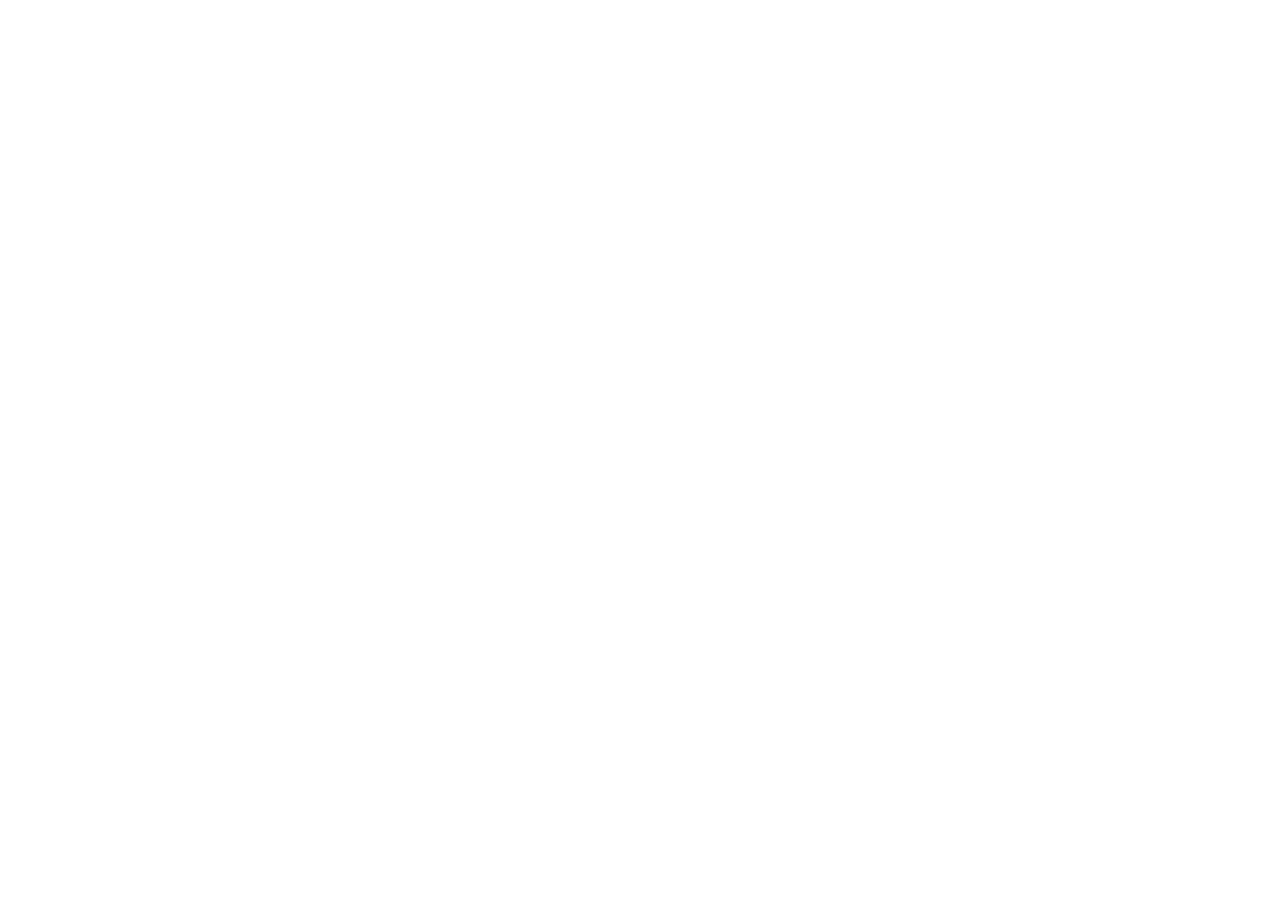
==== login.html @ 4e539856 "init project" ====
<!DOCTYPE html>
<html lang="en">

<head>
    <meta charset="UTF-8">
    <meta http-equiv="X-UA-Compatible" content="IE=edge">
    <meta name="viewport" content="width=device-width, initial-scale=1.0">
    <title>Document</title>
</head>

<body>

</body>

</html>
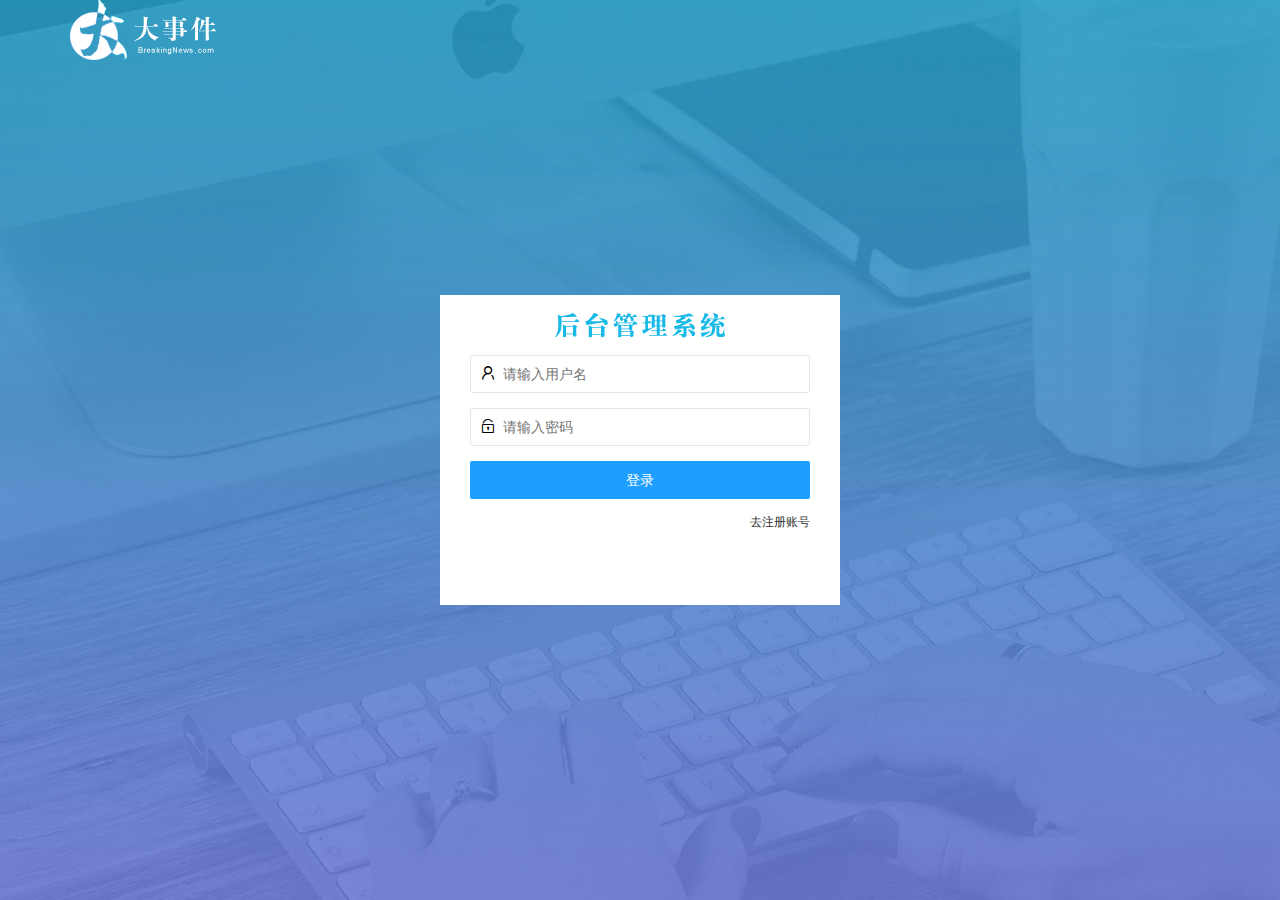
==== commit d366a4a1: "wanchengle denglu hezhuche gongnengde kaifa" ====
--- a/login.html
+++ b/login.html
@@ -5,11 +5,87 @@
     <meta charset="UTF-8">
     <meta http-equiv="X-UA-Compatible" content="IE=edge">
     <meta name="viewport" content="width=device-width, initial-scale=1.0">
-    <title>Document</title>
+    <title>大事件-登录</title>
+    <!-- 导入layui样式 -->
+    <link rel="stylesheet" href="/assets/lib/layui/css/layui.css">
+    <!-- 导入自己的样式 -->
+    <link rel="stylesheet" href="/assets/css/login.css">
 </head>
 
 <body>
+    <!-- 头部logo区域 -->
+    <div class="layui-main">
+        <img src="/assets/images/logo.png" alt="">
+    </div>
+    <!-- 登录注册区域 -->
+    <div class="loginAndRegBox">
+        <div class="title-box"></div>
+        <!-- 登录的div -->
+        <div class="login-box">
+            <!-- 登录的表单 -->
+            <form class="layui-form" id="form_login">
+                <!-- 用户名 -->
+                <div class="layui-form-item">
+                    <i class="layui-icon layui-icon-username"></i>
+                    <input type="text" name="username" required lay-verify="required" placeholder="请输入用户名" autocomplete="off" class="layui-input">
+                </div>
+                <!-- 密码 -->
+                <div class="layui-form-item">
+                    <i class="layui-icon layui-icon-password"></i>
+                    <input type="password" name="password" required lay-verify="required|pwd" placeholder="请输入密码" autocomplete="off" class="layui-input">
+                </div>
+                <!-- 登录按钮 -->
+                <div class="layui-form-item">
+                    <!-- 提交与普通按钮区别为lay-submit属性 -->
+                    <button class="layui-btn layui-btn-fluid layui-btn-normal" lay-submit lay-filter="formDemo">登录</button>
 
+                </div>
+                <div class="layui-form-item links">
+                    <a href="javascript:;" id="link_reg">去注册账号</a>
+                </div>
+            </form>
+
+        </div>
+        <!-- 注册的div -->
+        <div class="reg-box">
+            <!-- 注册的表单 -->
+            <form class="layui-form" id="form_reg">
+                <!-- 用户名 -->
+                <div class="layui-form-item">
+                    <i class="layui-icon layui-icon-username"></i>
+                    <input type="text" name="username" required lay-verify="required" placeholder="请输入用户名" autocomplete="off" class="layui-input">
+                </div>
+                <!-- 密码 -->
+                <div class="layui-form-item">
+                    <i class="layui-icon layui-icon-password"></i>
+                    <input type="password" name="password" required lay-verify="required|pwd" placeholder="请输入密码" autocomplete="off" class="layui-input">
+                </div>
+                <!-- 密码确认框 -->
+                <div class="layui-form-item">
+                    <i class="layui-icon layui-icon-password"></i>
+                    <input type="password" name="repassword" required lay-verify="required|pwd|repwd" placeholder="再次确认密码" autocomplete="off" class="layui-input">
+                </div>
+                <!-- 注册按钮 -->
+                <div class="layui-form-item">
+                    <!-- 提交与普通按钮区别为lay-submit属性 -->
+                    <button class="layui-btn layui-btn-fluid layui-btn-normal" lay-submit lay-filter="formDemo">注册</button>
+
+                </div>
+                <div class="layui-form-item links">
+                    <a href="javascript:;" id="link_login">去登录</a>
+                </div>
+            </form>
+
+        </div>
+    </div>
+    <!-- 导入layui的js文件 -->
+    <script src="/assets/lib/layui/layui.all.js"></script>
+    <!-- 导入jQuery -->
+    <script src="/assets/lib/jquery.js"></script>
+    <!-- 导入自己封装的baseAPI的js -->
+    <script src="/assets/js/baseAPI.js"></script>
+    <!-- 导入自己的js -->
+    <script src="/assets/js/login.js"></script>
 </body>
 
 </html>--- a/assets/lib/layui/css/layui.css
+++ b/assets/lib/layui/css/layui.css
@@ -0,0 +1,2 @@
+/** layui-v2.5.5 MIT License By https://www.layui.com */
+ .layui-inline,img{display:inline-block;vertical-align:middle}h1,h2,h3,h4,h5,h6{font-weight:400}.layui-edge,.layui-header,.layui-inline,.layui-main{position:relative}.layui-body,.layui-edge,.layui-elip{overflow:hidden}.layui-btn,.layui-edge,.layui-inline,img{vertical-align:middle}.layui-btn,.layui-disabled,.layui-icon,.layui-unselect{-moz-user-select:none;-webkit-user-select:none;-ms-user-select:none}.layui-elip,.layui-form-checkbox span,.layui-form-pane .layui-form-label{text-overflow:ellipsis;white-space:nowrap}.layui-breadcrumb,.layui-tree-btnGroup{visibility:hidden}blockquote,body,button,dd,div,dl,dt,form,h1,h2,h3,h4,h5,h6,input,li,ol,p,pre,td,textarea,th,ul{margin:0;padding:0;-webkit-tap-highlight-color:rgba(0,0,0,0)}a:active,a:hover{outline:0}img{border:none}li{list-style:none}table{border-collapse:collapse;border-spacing:0}h4,h5,h6{font-size:100%}button,input,optgroup,option,select,textarea{font-family:inherit;font-size:inherit;font-style:inherit;font-weight:inherit;outline:0}pre{white-space:pre-wrap;white-space:-moz-pre-wrap;white-space:-pre-wrap;white-space:-o-pre-wrap;word-wrap:break-word}body{line-height:24px;font:14px Helvetica Neue,Helvetica,PingFang SC,Tahoma,Arial,sans-serif}hr{height:1px;margin:10px 0;border:0;clear:both}a{color:#333;text-decoration:none}a:hover{color:#777}a cite{font-style:normal;*cursor:pointer}.layui-border-box,.layui-border-box *{box-sizing:border-box}.layui-box,.layui-box *{box-sizing:content-box}.layui-clear{clear:both;*zoom:1}.layui-clear:after{content:'\20';clear:both;*zoom:1;display:block;height:0}.layui-inline{*display:inline;*zoom:1}.layui-edge{display:inline-block;width:0;height:0;border-width:6px;border-style:dashed;border-color:transparent}.layui-edge-top{top:-4px;border-bottom-color:#999;border-bottom-style:solid}.layui-edge-right{border-left-color:#999;border-left-style:solid}.layui-edge-bottom{top:2px;border-top-color:#999;border-top-style:solid}.layui-edge-left{border-right-color:#999;border-right-style:solid}.layui-disabled,.layui-disabled:hover{color:#d2d2d2!important;cursor:not-allowed!important}.layui-circle{border-radius:100%}.layui-show{display:block!important}.layui-hide{display:none!important}@font-face{font-family:layui-icon;src:url(../font/iconfont.eot?v=250);src:url(../font/iconfont.eot?v=250#iefix) format('embedded-opentype'),url(../font/iconfont.woff2?v=250) format('woff2'),url(../font/iconfont.woff?v=250) format('woff'),url(../font/iconfont.ttf?v=250) format('truetype'),url(../font/iconfont.svg?v=250#layui-icon) format('svg')}.layui-icon{font-family:layui-icon!important;font-size:16px;font-style:normal;-webkit-font-smoothing:antialiased;-moz-osx-font-smoothing:grayscale}.layui-icon-reply-fill:before{content:"\e611"}.layui-icon-set-fill:before{content:"\e614"}.layui-icon-menu-fill:before{content:"\e60f"}.layui-icon-search:before{content:"\e615"}.layui-icon-share:before{content:"\e641"}.layui-icon-set-sm:before{content:"\e620"}.layui-icon-engine:before{content:"\e628"}.layui-icon-close:before{content:"\1006"}.layui-icon-close-fill:before{content:"\1007"}.layui-icon-chart-screen:before{content:"\e629"}.layui-icon-star:before{content:"\e600"}.layui-icon-circle-dot:before{content:"\e617"}.layui-icon-chat:before{content:"\e606"}.layui-icon-release:before{content:"\e609"}.layui-icon-list:before{content:"\e60a"}.layui-icon-chart:before{content:"\e62c"}.layui-icon-ok-circle:before{content:"\1005"}.layui-icon-layim-theme:before{content:"\e61b"}.layui-icon-table:before{content:"\e62d"}.layui-icon-right:before{content:"\e602"}.layui-icon-left:before{content:"\e603"}.layui-icon-cart-simple:before{content:"\e698"}.layui-icon-face-cry:before{content:"\e69c"}.layui-icon-face-smile:before{content:"\e6af"}.layui-icon-survey:before{content:"\e6b2"}.layui-icon-tree:before{content:"\e62e"}.layui-icon-upload-circle:before{content:"\e62f"}.layui-icon-add-circle:before{content:"\e61f"}.layui-icon-download-circle:before{content:"\e601"}.layui-icon-templeate-1:before{content:"\e630"}.layui-icon-util:before{content:"\e631"}.layui-icon-face-surprised:before{content:"\e664"}.layui-icon-edit:before{content:"\e642"}.layui-icon-speaker:before{content:"\e645"}.layui-icon-down:before{content:"\e61a"}.layui-icon-file:before{content:"\e621"}.layui-icon-layouts:before{content:"\e632"}.layui-icon-rate-half:before{content:"\e6c9"}.layui-icon-add-circle-fine:before{content:"\e608"}.layui-icon-prev-circle:before{content:"\e633"}.layui-icon-read:before{content:"\e705"}.layui-icon-404:before{content:"\e61c"}.layui-icon-carousel:before{content:"\e634"}.layui-icon-help:before{content:"\e607"}.layui-icon-code-circle:before{content:"\e635"}.layui-icon-water:before{content:"\e636"}.layui-icon-username:before{content:"\e66f"}.layui-icon-find-fill:before{content:"\e670"}.layui-icon-about:before{content:"\e60b"}.layui-icon-location:before{content:"\e715"}.layui-icon-up:before{content:"\e619"}.layui-icon-pause:before{content:"\e651"}.layui-icon-date:before{content:"\e637"}.layui-icon-layim-uploadfile:before{content:"\e61d"}.layui-icon-delete:before{content:"\e640"}.layui-icon-play:before{content:"\e652"}.layui-icon-top:before{content:"\e604"}.layui-icon-friends:before{content:"\e612"}.layui-icon-refresh-3:before{content:"\e9aa"}.layui-icon-ok:before{content:"\e605"}.layui-icon-layer:before{content:"\e638"}.layui-icon-face-smile-fine:before{content:"\e60c"}.layui-icon-dollar:before{content:"\e659"}.layui-icon-group:before{content:"\e613"}.layui-icon-layim-download:before{content:"\e61e"}.layui-icon-picture-fine:before{content:"\e60d"}.layui-icon-link:before{content:"\e64c"}.layui-icon-diamond:before{content:"\e735"}.layui-icon-log:before{content:"\e60e"}.layui-icon-rate-solid:before{content:"\e67a"}.layui-icon-fonts-del:before{content:"\e64f"}.layui-icon-unlink:before{content:"\e64d"}.layui-icon-fonts-clear:before{content:"\e639"}.layui-icon-triangle-r:before{content:"\e623"}.layui-icon-circle:before{content:"\e63f"}.layui-icon-radio:before{content:"\e643"}.layui-icon-align-center:before{content:"\e647"}.layui-icon-align-right:before{content:"\e648"}.layui-icon-align-left:before{content:"\e649"}.layui-icon-loading-1:before{content:"\e63e"}.layui-icon-return:before{content:"\e65c"}.layui-icon-fonts-strong:before{content:"\e62b"}.layui-icon-upload:before{content:"\e67c"}.layui-icon-dialogue:before{content:"\e63a"}.layui-icon-video:before{content:"\e6ed"}.layui-icon-headset:before{content:"\e6fc"}.layui-icon-cellphone-fine:before{content:"\e63b"}.layui-icon-add-1:before{content:"\e654"}.layui-icon-face-smile-b:before{content:"\e650"}.layui-icon-fonts-html:before{content:"\e64b"}.layui-icon-form:before{content:"\e63c"}.layui-icon-cart:before{content:"\e657"}.layui-icon-camera-fill:before{content:"\e65d"}.layui-icon-tabs:before{content:"\e62a"}.layui-icon-fonts-code:before{content:"\e64e"}.layui-icon-fire:before{content:"\e756"}.layui-icon-set:before{content:"\e716"}.layui-icon-fonts-u:before{content:"\e646"}.layui-icon-triangle-d:before{content:"\e625"}.layui-icon-tips:before{content:"\e702"}.layui-icon-picture:before{content:"\e64a"}.layui-icon-more-vertical:before{content:"\e671"}.layui-icon-flag:before{content:"\e66c"}.layui-icon-loading:before{content:"\e63d"}.layui-icon-fonts-i:before{content:"\e644"}.layui-icon-refresh-1:before{content:"\e666"}.layui-icon-rmb:before{content:"\e65e"}.layui-icon-home:before{content:"\e68e"}.layui-icon-user:before{content:"\e770"}.layui-icon-notice:before{content:"\e667"}.layui-icon-login-weibo:before{content:"\e675"}.layui-icon-voice:before{content:"\e688"}.layui-icon-upload-drag:before{content:"\e681"}.layui-icon-login-qq:before{content:"\e676"}.layui-icon-snowflake:before{content:"\e6b1"}.layui-icon-file-b:before{content:"\e655"}.layui-icon-template:before{content:"\e663"}.layui-icon-auz:before{content:"\e672"}.layui-icon-console:before{content:"\e665"}.layui-icon-app:before{content:"\e653"}.layui-icon-prev:before{content:"\e65a"}.layui-icon-website:before{content:"\e7ae"}.layui-icon-next:before{content:"\e65b"}.layui-icon-component:before{content:"\e857"}.layui-icon-more:before{content:"\e65f"}.layui-icon-login-wechat:before{content:"\e677"}.layui-icon-shrink-right:before{content:"\e668"}.layui-icon-spread-left:before{content:"\e66b"}.layui-icon-camera:before{content:"\e660"}.layui-icon-note:before{content:"\e66e"}.layui-icon-refresh:before{content:"\e669"}.layui-icon-female:before{content:"\e661"}.layui-icon-male:before{content:"\e662"}.layui-icon-password:before{content:"\e673"}.layui-icon-senior:before{content:"\e674"}.layui-icon-theme:before{content:"\e66a"}.layui-icon-tread:before{content:"\e6c5"}.layui-icon-praise:before{content:"\e6c6"}.layui-icon-star-fill:before{content:"\e658"}.layui-icon-rate:before{content:"\e67b"}.layui-icon-template-1:before{content:"\e656"}.layui-icon-vercode:before{content:"\e679"}.layui-icon-cellphone:before{content:"\e678"}.layui-icon-screen-full:before{content:"\e622"}.layui-icon-screen-restore:before{content:"\e758"}.layui-icon-cols:before{content:"\e610"}.layui-icon-export:before{content:"\e67d"}.layui-icon-print:before{content:"\e66d"}.layui-icon-slider:before{content:"\e714"}.layui-icon-addition:before{content:"\e624"}.layui-icon-subtraction:before{content:"\e67e"}.layui-icon-service:before{content:"\e626"}.layui-icon-transfer:before{content:"\e691"}.layui-main{width:1140px;margin:0 auto}.layui-header{z-index:1000;height:60px}.layui-header a:hover{transition:all .5s;-webkit-transition:all .5s}.layui-side{position:fixed;left:0;top:0;bottom:0;z-index:999;width:200px;overflow-x:hidden}.layui-side-scroll{position:relative;width:220px;height:100%;overflow-x:hidden}.layui-body{position:absolute;left:200px;right:0;top:0;bottom:0;z-index:998;width:auto;overflow-y:auto;box-sizing:border-box}.layui-layout-body{overflow:hidden}.layui-layout-admin .layui-header{background-color:#23262E}.layui-layout-admin .layui-side{top:60px;width:200px;overflow-x:hidden}.layui-layout-admin .layui-body{position:fixed;top:60px;bottom:44px}.layui-layout-admin .layui-main{width:auto;margin:0 15px}.layui-layout-admin .layui-footer{position:fixed;left:200px;right:0;bottom:0;height:44px;line-height:44px;padding:0 15px;background-color:#eee}.layui-layout-admin .layui-logo{position:absolute;left:0;top:0;width:200px;height:100%;line-height:60px;text-align:center;color:#009688;font-size:16px}.layui-layout-admin .layui-header .layui-nav{background:0 0}.layui-layout-left{position:absolute!important;left:200px;top:0}.layui-layout-right{position:absolute!important;right:0;top:0}.layui-container{position:relative;margin:0 auto;padding:0 15px;box-sizing:border-box}.layui-fluid{position:relative;margin:0 auto;padding:0 15px}.layui-row:after,.layui-row:before{content:'';display:block;clear:both}.layui-col-lg1,.layui-col-lg10,.layui-col-lg11,.layui-col-lg12,.layui-col-lg2,.layui-col-lg3,.layui-col-lg4,.layui-col-lg5,.layui-col-lg6,.layui-col-lg7,.layui-col-lg8,.layui-col-lg9,.layui-col-md1,.layui-col-md10,.layui-col-md11,.layui-col-md12,.layui-col-md2,.layui-col-md3,.layui-col-md4,.layui-col-md5,.layui-col-md6,.layui-col-md7,.layui-col-md8,.layui-col-md9,.layui-col-sm1,.layui-col-sm10,.layui-col-sm11,.layui-col-sm12,.layui-col-sm2,.layui-col-sm3,.layui-col-sm4,.layui-col-sm5,.layui-col-sm6,.layui-col-sm7,.layui-col-sm8,.layui-col-sm9,.layui-col-xs1,.layui-col-xs10,.layui-col-xs11,.layui-col-xs12,.layui-col-xs2,.layui-col-xs3,.layui-col-xs4,.layui-col-xs5,.layui-col-xs6,.layui-col-xs7,.layui-col-xs8,.layui-col-xs9{position:relative;display:block;box-sizing:border-box}.layui-col-xs1,.layui-col-xs10,.layui-col-xs11,.layui-col-xs12,.layui-col-xs2,.layui-col-xs3,.layui-col-xs4,.layui-col-xs5,.layui-col-xs6,.layui-col-xs7,.layui-col-xs8,.layui-col-xs9{float:left}.layui-col-xs1{width:8.33333333%}.layui-col-xs2{width:16.66666667%}.layui-col-xs3{width:25%}.layui-col-xs4{width:33.33333333%}.layui-col-xs5{width:41.66666667%}.layui-col-xs6{width:50%}.layui-col-xs7{width:58.33333333%}.layui-col-xs8{width:66.66666667%}.layui-col-xs9{width:75%}.layui-col-xs10{width:83.33333333%}.layui-col-xs11{width:91.66666667%}.layui-col-xs12{width:100%}.layui-col-xs-offset1{margin-left:8.33333333%}.layui-col-xs-offset2{margin-left:16.66666667%}.layui-col-xs-offset3{margin-left:25%}.layui-col-xs-offset4{margin-left:33.33333333%}.layui-col-xs-offset5{margin-left:41.66666667%}.layui-col-xs-offset6{margin-left:50%}.layui-col-xs-offset7{margin-left:58.33333333%}.layui-col-xs-offset8{margin-left:66.66666667%}.layui-col-xs-offset9{margin-left:75%}.layui-col-xs-offset10{margin-left:83.33333333%}.layui-col-xs-offset11{margin-left:91.66666667%}.layui-col-xs-offset12{margin-left:100%}@media screen and (max-width:768px){.layui-hide-xs{display:none!important}.layui-show-xs-block{display:block!important}.layui-show-xs-inline{display:inline!important}.layui-show-xs-inline-block{display:inline-block!important}}@media screen and (min-width:768px){.layui-container{width:750px}.layui-hide-sm{display:none!important}.layui-show-sm-block{display:block!important}.layui-show-sm-inline{display:inline!important}.layui-show-sm-inline-block{display:inline-block!important}.layui-col-sm1,.layui-col-sm10,.layui-col-sm11,.layui-col-sm12,.layui-col-sm2,.layui-col-sm3,.layui-col-sm4,.layui-col-sm5,.layui-col-sm6,.layui-col-sm7,.layui-col-sm8,.layui-col-sm9{float:left}.layui-col-sm1{width:8.33333333%}.layui-col-sm2{width:16.66666667%}.layui-col-sm3{width:25%}.layui-col-sm4{width:33.33333333%}.layui-col-sm5{width:41.66666667%}.layui-col-sm6{width:50%}.layui-col-sm7{width:58.33333333%}.layui-col-sm8{width:66.66666667%}.layui-col-sm9{width:75%}.layui-col-sm10{width:83.33333333%}.layui-col-sm11{width:91.66666667%}.layui-col-sm12{width:100%}.layui-col-sm-offset1{margin-left:8.33333333%}.layui-col-sm-offset2{margin-left:16.66666667%}.layui-col-sm-offset3{margin-left:25%}.layui-col-sm-offset4{margin-left:33.33333333%}.layui-col-sm-offset5{margin-left:41.66666667%}.layui-col-sm-offset6{margin-left:50%}.layui-col-sm-offset7{margin-left:58.33333333%}.layui-col-sm-offset8{margin-left:66.66666667%}.layui-col-sm-offset9{margin-left:75%}.layui-col-sm-offset10{margin-left:83.33333333%}.layui-col-sm-offset11{margin-left:91.66666667%}.layui-col-sm-offset12{margin-left:100%}}@media screen and (min-width:992px){.layui-container{width:970px}.layui-hide-md{display:none!important}.layui-show-md-block{display:block!important}.layui-show-md-inline{display:inline!important}.layui-show-md-inline-block{display:inline-block!important}.layui-col-md1,.layui-col-md10,.layui-col-md11,.layui-col-md12,.layui-col-md2,.layui-col-md3,.layui-col-md4,.layui-col-md5,.layui-col-md6,.layui-col-md7,.layui-col-md8,.layui-col-md9{float:left}.layui-col-md1{width:8.33333333%}.layui-col-md2{width:16.66666667%}.layui-col-md3{width:25%}.layui-col-md4{width:33.33333333%}.layui-col-md5{width:41.66666667%}.layui-col-md6{width:50%}.layui-col-md7{width:58.33333333%}.layui-col-md8{width:66.66666667%}.layui-col-md9{width:75%}.layui-col-md10{width:83.33333333%}.layui-col-md11{width:91.66666667%}.layui-col-md12{width:100%}.layui-col-md-offset1{margin-left:8.33333333%}.layui-col-md-offset2{margin-left:16.66666667%}.layui-col-md-offset3{margin-left:25%}.layui-col-md-offset4{margin-left:33.33333333%}.layui-col-md-offset5{margin-left:41.66666667%}.layui-col-md-offset6{margin-left:50%}.layui-col-md-offset7{margin-left:58.33333333%}.layui-col-md-offset8{margin-left:66.66666667%}.layui-col-md-offset9{margin-left:75%}.layui-col-md-offset10{margin-left:83.33333333%}.layui-col-md-offset11{margin-left:91.66666667%}.layui-col-md-offset12{margin-left:100%}}@media screen and (min-width:1200px){.layui-container{width:1170px}.layui-hide-lg{display:none!important}.layui-show-lg-block{display:block!important}.layui-show-lg-inline{display:inline!important}.layui-show-lg-inline-block{display:inline-block!important}.layui-col-lg1,.layui-col-lg10,.layui-col-lg11,.layui-col-lg12,.layui-col-lg2,.layui-col-lg3,.layui-col-lg4,.layui-col-lg5,.layui-col-lg6,.layui-col-lg7,.layui-col-lg8,.layui-col-lg9{float:left}.layui-col-lg1{width:8.33333333%}.layui-col-lg2{width:16.66666667%}.layui-col-lg3{width:25%}.layui-col-lg4{width:33.33333333%}.layui-col-lg5{width:41.66666667%}.layui-col-lg6{width:50%}.layui-col-lg7{width:58.33333333%}.layui-col-lg8{width:66.66666667%}.layui-col-lg9{width:75%}.layui-col-lg10{width:83.33333333%}.layui-col-lg11{width:91.66666667%}.layui-col-lg12{width:100%}.layui-col-lg-offset1{margin-left:8.33333333%}.layui-col-lg-offset2{margin-left:16.66666667%}.layui-col-lg-offset3{margin-left:25%}.layui-col-lg-offset4{margin-left:33.33333333%}.layui-col-lg-offset5{margin-left:41.66666667%}.layui-col-lg-offset6{margin-left:50%}.layui-col-lg-offset7{margin-left:58.33333333%}.layui-col-lg-offset8{margin-left:66.66666667%}.layui-col-lg-offset9{margin-left:75%}.layui-col-lg-offset10{margin-left:83.33333333%}.layui-col-lg-offset11{margin-left:91.66666667%}.layui-col-lg-offset12{margin-left:100%}}.layui-col-space1{margin:-.5px}.layui-col-space1>*{padding:.5px}.layui-col-space3{margin:-1.5px}.layui-col-space3>*{padding:1.5px}.layui-col-space5{margin:-2.5px}.layui-col-space5>*{padding:2.5px}.layui-col-space8{margin:-3.5px}.layui-col-space8>*{padding:3.5px}.layui-col-space10{margin:-5px}.layui-col-space10>*{padding:5px}.layui-col-space12{margin:-6px}.layui-col-space12>*{padding:6px}.layui-col-space15{margin:-7.5px}.layui-col-space15>*{padding:7.5px}.layui-col-space18{margin:-9px}.layui-col-space18>*{padding:9px}.layui-col-space20{margin:-10px}.layui-col-space20>*{padding:10px}.layui-col-space22{margin:-11px}.layui-col-space22>*{padding:11px}.layui-col-space25{margin:-12.5px}.layui-col-space25>*{padding:12.5px}.layui-col-space30{margin:-15px}.layui-col-space30>*{padding:15px}.layui-btn,.layui-input,.layui-select,.layui-textarea,.layui-upload-button{outline:0;-webkit-appearance:none;transition:all .3s;-webkit-transition:all .3s;box-sizing:border-box}.layui-elem-quote{margin-bottom:10px;padding:15px;line-height:22px;border-left:5px solid #009688;border-radius:0 2px 2px 0;background-color:#f2f2f2}.layui-quote-nm{border-style:solid;border-width:1px 1px 1px 5px;background:0 0}.layui-elem-field{margin-bottom:10px;padding:0;border-width:1px;border-style:solid}.layui-elem-field legend{margin-left:20px;padding:0 10px;font-size:20px;font-weight:300}.layui-field-title{margin:10px 0 20px;border-width:1px 0 0}.layui-field-box{padding:10px 15px}.layui-field-title .layui-field-box{padding:10px 0}.layui-progress{position:relative;height:6px;border-radius:20px;background-color:#e2e2e2}.layui-progress-bar{position:absolute;left:0;top:0;width:0;max-width:100%;height:6px;border-radius:20px;text-align:right;background-color:#5FB878;transition:all .3s;-webkit-transition:all .3s}.layui-progress-big,.layui-progress-big .layui-progress-bar{height:18px;line-height:18px}.layui-progress-text{position:relative;top:-20px;line-height:18px;font-size:12px;color:#666}.layui-progress-big .layui-progress-text{position:static;padding:0 10px;color:#fff}.layui-collapse{border-width:1px;border-style:solid;border-radius:2px}.layui-colla-content,.layui-colla-item{border-top-width:1px;border-top-style:solid}.layui-colla-item:first-child{border-top:none}.layui-colla-title{position:relative;height:42px;line-height:42px;padding:0 15px 0 35px;color:#333;background-color:#f2f2f2;cursor:pointer;font-size:14px;overflow:hidden}.layui-colla-content{display:none;padding:10px 15px;line-height:22px;color:#666}.layui-colla-icon{position:absolute;left:15px;top:0;font-size:14px}.layui-card{margin-bottom:15px;border-radius:2px;background-color:#fff;box-shadow:0 1px 2px 0 rgba(0,0,0,.05)}.layui-card:last-child{margin-bottom:0}.layui-card-header{position:relative;height:42px;line-height:42px;padding:0 15px;border-bottom:1px solid #f6f6f6;color:#333;border-radius:2px 2px 0 0;font-size:14px}.layui-bg-black,.layui-bg-blue,.layui-bg-cyan,.layui-bg-green,.layui-bg-orange,.layui-bg-red{color:#fff!important}.layui-card-body{position:relative;padding:10px 15px;line-height:24px}.layui-card-body[pad15]{padding:15px}.layui-card-body[pad20]{padding:20px}.layui-card-body .layui-table{margin:5px 0}.layui-card .layui-tab{margin:0}.layui-panel-window{position:relative;padding:15px;border-radius:0;border-top:5px solid #E6E6E6;background-color:#fff}.layui-auxiliar-moving{position:fixed;left:0;right:0;top:0;bottom:0;width:100%;height:100%;background:0 0;z-index:9999999999}.layui-form-label,.layui-form-mid,.layui-form-select,.layui-input-block,.layui-input-inline,.layui-textarea{position:relative}.layui-bg-red{background-color:#FF5722!important}.layui-bg-orange{background-color:#FFB800!important}.layui-bg-green{background-color:#009688!important}.layui-bg-cyan{background-color:#2F4056!important}.layui-bg-blue{background-color:#1E9FFF!important}.layui-bg-black{background-color:#393D49!important}.layui-bg-gray{background-color:#eee!important;color:#666!important}.layui-badge-rim,.layui-colla-content,.layui-colla-item,.layui-collapse,.layui-elem-field,.layui-form-pane .layui-form-item[pane],.layui-form-pane .layui-form-label,.layui-input,.layui-layedit,.layui-layedit-tool,.layui-quote-nm,.layui-select,.layui-tab-bar,.layui-tab-card,.layui-tab-title,.layui-tab-title .layui-this:after,.layui-textarea{border-color:#e6e6e6}.layui-timeline-item:before,hr{background-color:#e6e6e6}.layui-text{line-height:22px;font-size:14px;color:#666}.layui-text h1,.layui-text h2,.layui-text h3{font-weight:500;color:#333}.layui-text h1{font-size:30px}.layui-text h2{font-size:24px}.layui-text h3{font-size:18px}.layui-text a:not(.layui-btn){color:#01AAED}.layui-text a:not(.layui-btn):hover{text-decoration:underline}.layui-text ul{padding:5px 0 5px 15px}.layui-text ul li{margin-top:5px;list-style-type:disc}.layui-text em,.layui-word-aux{color:#999!important;padding:0 5px!important}.layui-btn{display:inline-block;height:38px;line-height:38px;padding:0 18px;background-color:#009688;color:#fff;white-space:nowrap;text-align:center;font-size:14px;border:none;border-radius:2px;cursor:pointer}.layui-btn:hover{opacity:.8;filter:alpha(opacity=80);color:#fff}.layui-btn:active{opacity:1;filter:alpha(opacity=100)}.layui-btn+.layui-btn{margin-left:10px}.layui-btn-container{font-size:0}.layui-btn-container .layui-btn{margin-right:10px;margin-bottom:10px}.layui-btn-container .layui-btn+.layui-btn{margin-left:0}.layui-table .layui-btn-container .layui-btn{margin-bottom:9px}.layui-btn-radius{border-radius:100px}.layui-btn .layui-icon{margin-right:3px;font-size:18px;vertical-align:bottom;vertical-align:middle\9}.layui-btn-primary{border:1px solid #C9C9C9;background-color:#fff;color:#555}.layui-btn-primary:hover{border-color:#009688;color:#333}.layui-btn-normal{background-color:#1E9FFF}.layui-btn-warm{background-color:#FFB800}.layui-btn-danger{background-color:#FF5722}.layui-btn-checked{background-color:#5FB878}.layui-btn-disabled,.layui-btn-disabled:active,.layui-btn-disabled:hover{border:1px solid #e6e6e6;background-color:#FBFBFB;color:#C9C9C9;cursor:not-allowed;opacity:1}.layui-btn-lg{height:44px;line-height:44px;padding:0 25px;font-size:16px}.layui-btn-sm{height:30px;line-height:30px;padding:0 10px;font-size:12px}.layui-btn-sm i{font-size:16px!important}.layui-btn-xs{height:22px;line-height:22px;padding:0 5px;font-size:12px}.layui-btn-xs i{font-size:14px!important}.layui-btn-group{display:inline-block;vertical-align:middle;font-size:0}.layui-btn-group .layui-btn{margin-left:0!important;margin-right:0!important;border-left:1px solid rgba(255,255,255,.5);border-radius:0}.layui-btn-group .layui-btn-primary{border-left:none}.layui-btn-group .layui-btn-primary:hover{border-color:#C9C9C9;color:#009688}.layui-btn-group .layui-btn:first-child{border-left:none;border-radius:2px 0 0 2px}.layui-btn-group .layui-btn-primary:first-child{border-left:1px solid #c9c9c9}.layui-btn-group .layui-btn:last-child{border-radius:0 2px 2px 0}.layui-btn-group .layui-btn+.layui-btn{margin-left:0}.layui-btn-group+.layui-btn-group{margin-left:10px}.layui-btn-fluid{width:100%}.layui-input,.layui-select,.layui-textarea{height:38px;line-height:1.3;line-height:38px\9;border-width:1px;border-style:solid;background-color:#fff;border-radius:2px}.layui-input::-webkit-input-placeholder,.layui-select::-webkit-input-placeholder,.layui-textarea::-webkit-input-placeholder{line-height:1.3}.layui-input,.layui-textarea{display:block;width:100%;padding-left:10px}.layui-input:hover,.layui-textarea:hover{border-color:#D2D2D2!important}.layui-input:focus,.layui-textarea:focus{border-color:#C9C9C9!important}.layui-textarea{min-height:100px;height:auto;line-height:20px;padding:6px 10px;resize:vertical}.layui-select{padding:0 10px}.layui-form input[type=checkbox],.layui-form input[type=radio],.layui-form select{display:none}.layui-form [lay-ignore]{display:initial}.layui-form-item{margin-bottom:15px;clear:both;*zoom:1}.layui-form-item:after{content:'\20';clear:both;*zoom:1;display:block;height:0}.layui-form-label{float:left;display:block;padding:9px 15px;width:80px;font-weight:400;line-height:20px;text-align:right}.layui-form-label-col{display:block;float:none;padding:9px 0;line-height:20px;text-align:left}.layui-form-item .layui-inline{margin-bottom:5px;margin-right:10px}.layui-input-block{margin-left:110px;min-height:36px}.layui-input-inline{display:inline-block;vertical-align:middle}.layui-form-item .layui-input-inline{float:left;width:190px;margin-right:10px}.layui-form-text .layui-input-inline{width:auto}.layui-form-mid{float:left;display:block;padding:9px 0!important;line-height:20px;margin-right:10px}.layui-form-danger+.layui-form-select .layui-input,.layui-form-danger:focus{border-color:#FF5722!important}.layui-form-select .layui-input{padding-right:30px;cursor:pointer}.layui-form-select .layui-edge{position:absolute;right:10px;top:50%;margin-top:-3px;cursor:pointer;border-width:6px;border-top-color:#c2c2c2;border-top-style:solid;transition:all .3s;-webkit-transition:all .3s}.layui-form-select dl{display:none;position:absolute;left:0;top:42px;padding:5px 0;z-index:899;min-width:100%;border:1px solid #d2d2d2;max-height:300px;overflow-y:auto;background-color:#fff;border-radius:2px;box-shadow:0 2px 4px rgba(0,0,0,.12);box-sizing:border-box}.layui-form-select dl dd,.layui-form-select dl dt{padding:0 10px;line-height:36px;white-space:nowrap;overflow:hidden;text-overflow:ellipsis}.layui-form-select dl dt{font-size:12px;color:#999}.layui-form-select dl dd{cursor:pointer}.layui-form-select dl dd:hover{background-color:#f2f2f2;-webkit-transition:.5s all;transition:.5s all}.layui-form-select .layui-select-group dd{padding-left:20px}.layui-form-select dl dd.layui-select-tips{padding-left:10px!important;color:#999}.layui-form-select dl dd.layui-this{background-color:#5FB878;color:#fff}.layui-form-checkbox,.layui-form-select dl dd.layui-disabled{background-color:#fff}.layui-form-selected dl{display:block}.layui-form-checkbox,.layui-form-checkbox *,.layui-form-switch{display:inline-block;vertical-align:middle}.layui-form-selected .layui-edge{margin-top:-9px;-webkit-transform:rotate(180deg);transform:rotate(180deg);margin-top:-3px\9}:root .layui-form-selected .layui-edge{margin-top:-9px\0/IE9}.layui-form-selectup dl{top:auto;bottom:42px}.layui-select-none{margin:5px 0;text-align:center;color:#999}.layui-select-disabled .layui-disabled{border-color:#eee!important}.layui-select-disabled .layui-edge{border-top-color:#d2d2d2}.layui-form-checkbox{position:relative;height:30px;line-height:30px;margin-right:10px;padding-right:30px;cursor:pointer;font-size:0;-webkit-transition:.1s linear;transition:.1s linear;box-sizing:border-box}.layui-form-checkbox span{padding:0 10px;height:100%;font-size:14px;border-radius:2px 0 0 2px;background-color:#d2d2d2;color:#fff;overflow:hidden}.layui-form-checkbox:hover span{background-color:#c2c2c2}.layui-form-checkbox i{position:absolute;right:0;top:0;width:30px;height:28px;border:1px solid #d2d2d2;border-left:none;border-radius:0 2px 2px 0;color:#fff;font-size:20px;text-align:center}.layui-form-checkbox:hover i{border-color:#c2c2c2;color:#c2c2c2}.layui-form-checked,.layui-form-checked:hover{border-color:#5FB878}.layui-form-checked span,.layui-form-checked:hover span{background-color:#5FB878}.layui-form-checked i,.layui-form-checked:hover i{color:#5FB878}.layui-form-item .layui-form-checkbox{margin-top:4px}.layui-form-checkbox[lay-skin=primary]{height:auto!important;line-height:normal!important;min-width:18px;min-height:18px;border:none!important;margin-right:0;padding-left:28px;padding-right:0;background:0 0}.layui-form-checkbox[lay-skin=primary] span{padding-left:0;padding-right:15px;line-height:18px;background:0 0;color:#666}.layui-form-checkbox[lay-skin=primary] i{right:auto;left:0;width:16px;height:16px;line-height:16px;border:1px solid #d2d2d2;font-size:12px;border-radius:2px;background-color:#fff;-webkit-transition:.1s linear;transition:.1s linear}.layui-form-checkbox[lay-skin=primary]:hover i{border-color:#5FB878;color:#fff}.layui-form-checked[lay-skin=primary] i{border-color:#5FB878!important;background-color:#5FB878;color:#fff}.layui-checkbox-disbaled[lay-skin=primary] span{background:0 0!important;color:#c2c2c2}.layui-checkbox-disbaled[lay-skin=primary]:hover i{border-color:#d2d2d2}.layui-form-item .layui-form-checkbox[lay-skin=primary]{margin-top:10px}.layui-form-switch{position:relative;height:22px;line-height:22px;min-width:35px;padding:0 5px;margin-top:8px;border:1px solid #d2d2d2;border-radius:20px;cursor:pointer;background-color:#fff;-webkit-transition:.1s linear;transition:.1s linear}.layui-form-switch i{position:absolute;left:5px;top:3px;width:16px;height:16px;border-radius:20px;background-color:#d2d2d2;-webkit-transition:.1s linear;transition:.1s linear}.layui-form-switch em{position:relative;top:0;width:25px;margin-left:21px;padding:0!important;text-align:center!important;color:#999!important;font-style:normal!important;font-size:12px}.layui-form-onswitch{border-color:#5FB878;background-color:#5FB878}.layui-checkbox-disbaled,.layui-checkbox-disbaled i{border-color:#e2e2e2!important}.layui-form-onswitch i{left:100%;margin-left:-21px;background-color:#fff}.layui-form-onswitch em{margin-left:5px;margin-right:21px;color:#fff!important}.layui-checkbox-disbaled span{background-color:#e2e2e2!important}.layui-checkbox-disbaled:hover i{color:#fff!important}[lay-radio]{display:none}.layui-form-radio,.layui-form-radio *{display:inline-block;vertical-align:middle}.layui-form-radio{line-height:28px;margin:6px 10px 0 0;padding-right:10px;cursor:pointer;font-size:0}.layui-form-radio *{font-size:14px}.layui-form-radio>i{margin-right:8px;font-size:22px;color:#c2c2c2}.layui-form-radio>i:hover,.layui-form-radioed>i{color:#5FB878}.layui-radio-disbaled>i{color:#e2e2e2!important}.layui-form-pane .layui-form-label{width:110px;padding:8px 15px;height:38px;line-height:20px;border-width:1px;border-style:solid;border-radius:2px 0 0 2px;text-align:center;background-color:#FBFBFB;overflow:hidden;box-sizing:border-box}.layui-form-pane .layui-input-inline{margin-left:-1px}.layui-form-pane .layui-input-block{margin-left:110px;left:-1px}.layui-form-pane .layui-input{border-radius:0 2px 2px 0}.layui-form-pane .layui-form-text .layui-form-label{float:none;width:100%;border-radius:2px;box-sizing:border-box;text-align:left}.layui-form-pane .layui-form-text .layui-input-inline{display:block;margin:0;top:-1px;clear:both}.layui-form-pane .layui-form-text .layui-input-block{margin:0;left:0;top:-1px}.layui-form-pane .layui-form-text .layui-textarea{min-height:100px;border-radius:0 0 2px 2px}.layui-form-pane .layui-form-checkbox{margin:4px 0 4px 10px}.layui-form-pane .layui-form-radio,.layui-form-pane .layui-form-switch{margin-top:6px;margin-left:10px}.layui-form-pane .layui-form-item[pane]{position:relative;border-width:1px;border-style:solid}.layui-form-pane .layui-form-item[pane] .layui-form-label{position:absolute;left:0;top:0;height:100%;border-width:0 1px 0 0}.layui-form-pane .layui-form-item[pane] .layui-input-inline{margin-left:110px}@media screen and (max-width:450px){.layui-form-item .layui-form-label{text-overflow:ellipsis;overflow:hidden;white-space:nowrap}.layui-form-item .layui-inline{display:block;margin-right:0;margin-bottom:20px;clear:both}.layui-form-item .layui-inline:after{content:'\20';clear:both;display:block;height:0}.layui-form-item .layui-input-inline{display:block;float:none;left:-3px;width:auto;margin:0 0 10px 112px}.layui-form-item .layui-input-inline+.layui-form-mid{margin-left:110px;top:-5px;padding:0}.layui-form-item .layui-form-checkbox{margin-right:5px;margin-bottom:5px}}.layui-layedit{border-width:1px;border-style:solid;border-radius:2px}.layui-layedit-tool{padding:3px 5px;border-bottom-width:1px;border-bottom-style:solid;font-size:0}.layedit-tool-fixed{position:fixed;top:0;border-top:1px solid #e2e2e2}.layui-layedit-tool .layedit-tool-mid,.layui-layedit-tool .layui-icon{display:inline-block;vertical-align:middle;text-align:center;font-size:14px}.layui-layedit-tool .layui-icon{position:relative;width:32px;height:30px;line-height:30px;margin:3px 5px;color:#777;cursor:pointer;border-radius:2px}.layui-layedit-tool .layui-icon:hover{color:#393D49}.layui-layedit-tool .layui-icon:active{color:#000}.layui-layedit-tool .layedit-tool-active{background-color:#e2e2e2;color:#000}.layui-layedit-tool .layui-disabled,.layui-layedit-tool .layui-disabled:hover{color:#d2d2d2;cursor:not-allowed}.layui-layedit-tool .layedit-tool-mid{width:1px;height:18px;margin:0 10px;background-color:#d2d2d2}.layedit-tool-html{width:50px!important;font-size:30px!important}.layedit-tool-b,.layedit-tool-code,.layedit-tool-help{font-size:16px!important}.layedit-tool-d,.layedit-tool-face,.layedit-tool-image,.layedit-tool-unlink{font-size:18px!important}.layedit-tool-image input{position:absolute;font-size:0;left:0;top:0;width:100%;height:100%;opacity:.01;filter:Alpha(opacity=1);cursor:pointer}.layui-layedit-iframe iframe{display:block;width:100%}#LAY_layedit_code{overflow:hidden}.layui-laypage{display:inline-block;*display:inline;*zoom:1;vertical-align:middle;margin:10px 0;font-size:0}.layui-laypage>a:first-child,.layui-laypage>a:first-child em{border-radius:2px 0 0 2px}.layui-laypage>a:last-child,.layui-laypage>a:last-child em{border-radius:0 2px 2px 0}.layui-laypage>:first-child{margin-left:0!important}.layui-laypage>:last-child{margin-right:0!important}.layui-laypage a,.layui-laypage button,.layui-laypage input,.layui-laypage select,.layui-laypage span{border:1px solid #e2e2e2}.layui-laypage a,.layui-laypage span{display:inline-block;*display:inline;*zoom:1;vertical-align:middle;padding:0 15px;height:28px;line-height:28px;margin:0 -1px 5px 0;background-color:#fff;color:#333;font-size:12px}.layui-flow-more a *,.layui-laypage input,.layui-table-view select[lay-ignore]{display:inline-block}.layui-laypage a:hover{color:#009688}.layui-laypage em{font-style:normal}.layui-laypage .layui-laypage-spr{color:#999;font-weight:700}.layui-laypage a{text-decoration:none}.layui-laypage .layui-laypage-curr{position:relative}.layui-laypage .layui-laypage-curr em{position:relative;color:#fff}.layui-laypage .layui-laypage-curr .layui-laypage-em{position:absolute;left:-1px;top:-1px;padding:1px;width:100%;height:100%;background-color:#009688}.layui-laypage-em{border-radius:2px}.layui-laypage-next em,.layui-laypage-prev em{font-family:Sim sun;font-size:16px}.layui-laypage .layui-laypage-count,.layui-laypage .layui-laypage-limits,.layui-laypage .layui-laypage-refresh,.layui-laypage .layui-laypage-skip{margin-left:10px;margin-right:10px;padding:0;border:none}.layui-laypage .layui-laypage-limits,.layui-laypage .layui-laypage-refresh{vertical-align:top}.layui-laypage .layui-laypage-refresh i{font-size:18px;cursor:pointer}.layui-laypage select{height:22px;padding:3px;border-radius:2px;cursor:pointer}.layui-laypage .layui-laypage-skip{height:30px;line-height:30px;color:#999}.layui-laypage button,.layui-laypage input{height:30px;line-height:30px;border-radius:2px;vertical-align:top;background-color:#fff;box-sizing:border-box}.layui-laypage input{width:40px;margin:0 10px;padding:0 3px;text-align:center}.layui-laypage input:focus,.layui-laypage select:focus{border-color:#009688!important}.layui-laypage button{margin-left:10px;padding:0 10px;cursor:pointer}.layui-table,.layui-table-view{margin:10px 0}.layui-flow-more{margin:10px 0;text-align:center;color:#999;font-size:14px}.layui-flow-more a{height:32px;line-height:32px}.layui-flow-more a *{vertical-align:top}.layui-flow-more a cite{padding:0 20px;border-radius:3px;background-color:#eee;color:#333;font-style:normal}.layui-flow-more a cite:hover{opacity:.8}.layui-flow-more a i{font-size:30px;color:#737383}.layui-table{width:100%;background-color:#fff;color:#666}.layui-table tr{transition:all .3s;-webkit-transition:all .3s}.layui-table th{text-align:left;font-weight:400}.layui-table tbody tr:hover,.layui-table thead tr,.layui-table-click,.layui-table-header,.layui-table-hover,.layui-table-mend,.layui-table-patch,.layui-table-tool,.layui-table-total,.layui-table-total tr,.layui-table[lay-even] tr:nth-child(even){background-color:#f2f2f2}.layui-table td,.layui-table th,.layui-table-col-set,.layui-table-fixed-r,.layui-table-grid-down,.layui-table-header,.layui-table-page,.layui-table-tips-main,.layui-table-tool,.layui-table-total,.layui-table-view,.layui-table[lay-skin=line],.layui-table[lay-skin=row]{border-width:1px;border-style:solid;border-color:#e6e6e6}.layui-table td,.layui-table th{position:relative;padding:9px 15px;min-height:20px;line-height:20px;font-size:14px}.layui-table[lay-skin=line] td,.layui-table[lay-skin=line] th{border-width:0 0 1px}.layui-table[lay-skin=row] td,.layui-table[lay-skin=row] th{border-width:0 1px 0 0}.layui-table[lay-skin=nob] td,.layui-table[lay-skin=nob] th{border:none}.layui-table img{max-width:100px}.layui-table[lay-size=lg] td,.layui-table[lay-size=lg] th{padding:15px 30px}.layui-table-view .layui-table[lay-size=lg] .layui-table-cell{height:40px;line-height:40px}.layui-table[lay-size=sm] td,.layui-table[lay-size=sm] th{font-size:12px;padding:5px 10px}.layui-table-view .layui-table[lay-size=sm] .layui-table-cell{height:20px;line-height:20px}.layui-table[lay-data]{display:none}.layui-table-box{position:relative;overflow:hidden}.layui-table-view .layui-table{position:relative;width:auto;margin:0}.layui-table-view .layui-table[lay-skin=line]{border-width:0 1px 0 0}.layui-table-view .layui-table[lay-skin=row]{border-width:0 0 1px}.layui-table-view .layui-table td,.layui-table-view .layui-table th{padding:5px 0;border-top:none;border-left:none}.layui-table-view .layui-table th.layui-unselect .layui-table-cell span{cursor:pointer}.layui-table-view .layui-table td{cursor:default}.layui-table-view .layui-table td[data-edit=text]{cursor:text}.layui-table-view .layui-form-checkbox[lay-skin=primary] i{width:18px;height:18px}.layui-table-view .layui-form-radio{line-height:0;padding:0}.layui-table-view .layui-form-radio>i{margin:0;font-size:20px}.layui-table-init{position:absolute;left:0;top:0;width:100%;height:100%;text-align:center;z-index:110}.layui-table-init .layui-icon{position:absolute;left:50%;top:50%;margin:-15px 0 0 -15px;font-size:30px;color:#c2c2c2}.layui-table-header{border-width:0 0 1px;overflow:hidden}.layui-table-header .layui-table{margin-bottom:-1px}.layui-table-tool .layui-inline[lay-event]{position:relative;width:26px;height:26px;padding:5px;line-height:16px;margin-right:10px;text-align:center;color:#333;border:1px solid #ccc;cursor:pointer;-webkit-transition:.5s all;transition:.5s all}.layui-table-tool .layui-inline[lay-event]:hover{border:1px solid #999}.layui-table-tool-temp{padding-right:120px}.layui-table-tool-self{position:absolute;right:17px;top:10px}.layui-table-tool .layui-table-tool-self .layui-inline[lay-event]{margin:0 0 0 10px}.layui-table-tool-panel{position:absolute;top:29px;left:-1px;padding:5px 0;min-width:150px;min-height:40px;border:1px solid #d2d2d2;text-align:left;overflow-y:auto;background-color:#fff;box-shadow:0 2px 4px rgba(0,0,0,.12)}.layui-table-cell,.layui-table-tool-panel li{overflow:hidden;text-overflow:ellipsis;white-space:nowrap}.layui-table-tool-panel li{padding:0 10px;line-height:30px;-webkit-transition:.5s all;transition:.5s all}.layui-table-tool-panel li .layui-form-checkbox[lay-skin=primary]{width:100%;padding-left:28px}.layui-table-tool-panel li:hover{background-color:#f2f2f2}.layui-table-tool-panel li .layui-form-checkbox[lay-skin=primary] i{position:absolute;left:0;top:0}.layui-table-tool-panel li .layui-form-checkbox[lay-skin=primary] span{padding:0}.layui-table-tool .layui-table-tool-self .layui-table-tool-panel{left:auto;right:-1px}.layui-table-col-set{position:absolute;right:0;top:0;width:20px;height:100%;border-width:0 0 0 1px;background-color:#fff}.layui-table-sort{width:10px;height:20px;margin-left:5px;cursor:pointer!important}.layui-table-sort .layui-edge{position:absolute;left:5px;border-width:5px}.layui-table-sort .layui-table-sort-asc{top:3px;border-top:none;border-bottom-style:solid;border-bottom-color:#b2b2b2}.layui-table-sort .layui-table-sort-asc:hover{border-bottom-color:#666}.layui-table-sort .layui-table-sort-desc{bottom:5px;border-bottom:none;border-top-style:solid;border-top-color:#b2b2b2}.layui-table-sort .layui-table-sort-desc:hover{border-top-color:#666}.layui-table-sort[lay-sort=asc] .layui-table-sort-asc{border-bottom-color:#000}.layui-table-sort[lay-sort=desc] .layui-table-sort-desc{border-top-color:#000}.layui-table-cell{height:28px;line-height:28px;padding:0 15px;position:relative;box-sizing:border-box}.layui-table-cell .layui-form-checkbox[lay-skin=primary]{top:-1px;padding:0}.layui-table-cell .layui-table-link{color:#01AAED}.laytable-cell-checkbox,.laytable-cell-numbers,.laytable-cell-radio,.laytable-cell-space{padding:0;text-align:center}.layui-table-body{position:relative;overflow:auto;margin-right:-1px;margin-bottom:-1px}.layui-table-body .layui-none{line-height:26px;padding:15px;text-align:center;color:#999}.layui-table-fixed{position:absolute;left:0;top:0;z-index:101}.layui-table-fixed .layui-table-body{overflow:hidden}.layui-table-fixed-l{box-shadow:0 -1px 8px rgba(0,0,0,.08)}.layui-table-fixed-r{left:auto;right:-1px;border-width:0 0 0 1px;box-shadow:-1px 0 8px rgba(0,0,0,.08)}.layui-table-fixed-r .layui-table-header{position:relative;overflow:visible}.layui-table-mend{position:absolute;right:-49px;top:0;height:100%;width:50px}.layui-table-tool{position:relative;z-index:890;width:100%;min-height:50px;line-height:30px;padding:10px 15px;border-width:0 0 1px}.layui-table-tool .layui-btn-container{margin-bottom:-10px}.layui-table-page,.layui-table-total{border-width:1px 0 0;margin-bottom:-1px;overflow:hidden}.layui-table-page{position:relative;width:100%;padding:7px 7px 0;height:41px;font-size:12px;white-space:nowrap}.layui-table-page>div{height:26px}.layui-table-page .layui-laypage{margin:0}.layui-table-page .layui-laypage a,.layui-table-page .layui-laypage span{height:26px;line-height:26px;margin-bottom:10px;border:none;background:0 0}.layui-table-page .layui-laypage a,.layui-table-page .layui-laypage span.layui-laypage-curr{padding:0 12px}.layui-table-page .layui-laypage span{margin-left:0;padding:0}.layui-table-page .layui-laypage .layui-laypage-prev{margin-left:-7px!important}.layui-table-page .layui-laypage .layui-laypage-curr .layui-laypage-em{left:0;top:0;padding:0}.layui-table-page .layui-laypage button,.layui-table-page .layui-laypage input{height:26px;line-height:26px}.layui-table-page .layui-laypage input{width:40px}.layui-table-page .layui-laypage button{padding:0 10px}.layui-table-page select{height:18px}.layui-table-patch .layui-table-cell{padding:0;width:30px}.layui-table-edit{position:absolute;left:0;top:0;width:100%;height:100%;padding:0 14px 1px;border-radius:0;box-shadow:1px 1px 20px rgba(0,0,0,.15)}.layui-table-edit:focus{border-color:#5FB878!important}select.layui-table-edit{padding:0 0 0 10px;border-color:#C9C9C9}.layui-table-view .layui-form-checkbox,.layui-table-view .layui-form-radio,.layui-table-view .layui-form-switch{top:0;margin:0;box-sizing:content-box}.layui-table-view .layui-form-checkbox{top:-1px;height:26px;line-height:26px}.layui-table-view .layui-form-checkbox i{height:26px}.layui-table-grid .layui-table-cell{overflow:visible}.layui-table-grid-down{position:absolute;top:0;right:0;width:26px;height:100%;padding:5px 0;border-width:0 0 0 1px;text-align:center;background-color:#fff;color:#999;cursor:pointer}.layui-table-grid-down .layui-icon{position:absolute;top:50%;left:50%;margin:-8px 0 0 -8px}.layui-table-grid-down:hover{background-color:#fbfbfb}body .layui-table-tips .layui-layer-content{background:0 0;padding:0;box-shadow:0 1px 6px rgba(0,0,0,.12)}.layui-table-tips-main{margin:-44px 0 0 -1px;max-height:150px;padding:8px 15px;font-size:14px;overflow-y:scroll;background-color:#fff;color:#666}.layui-table-tips-c{position:absolute;right:-3px;top:-13px;width:20px;height:20px;padding:3px;cursor:pointer;background-color:#666;border-radius:50%;color:#fff}.layui-table-tips-c:hover{background-color:#777}.layui-table-tips-c:before{position:relative;right:-2px}.layui-upload-file{display:none!important;opacity:.01;filter:Alpha(opacity=1)}.layui-upload-drag,.layui-upload-form,.layui-upload-wrap{display:inline-block}.layui-upload-list{margin:10px 0}.layui-upload-choose{padding:0 10px;color:#999}.layui-upload-drag{position:relative;padding:30px;border:1px dashed #e2e2e2;background-color:#fff;text-align:center;cursor:pointer;color:#999}.layui-upload-drag .layui-icon{font-size:50px;color:#009688}.layui-upload-drag[lay-over]{border-color:#009688}.layui-upload-iframe{position:absolute;width:0;height:0;border:0;visibility:hidden}.layui-upload-wrap{position:relative;vertical-align:middle}.layui-upload-wrap .layui-upload-file{display:block!important;position:absolute;left:0;top:0;z-index:10;font-size:100px;width:100%;height:100%;opacity:.01;filter:Alpha(opacity=1);cursor:pointer}.layui-transfer-active,.layui-transfer-box{display:inline-block;vertical-align:middle}.layui-transfer-box,.layui-transfer-header,.layui-transfer-search{border-width:0;border-style:solid;border-color:#e6e6e6}.layui-transfer-box{position:relative;border-width:1px;width:200px;height:360px;border-radius:2px;background-color:#fff}.layui-transfer-box .layui-form-checkbox{width:100%;margin:0!important}.layui-transfer-header{height:38px;line-height:38px;padding:0 10px;border-bottom-width:1px}.layui-transfer-search{position:relative;padding:10px;border-bottom-width:1px}.layui-transfer-search .layui-input{height:32px;padding-left:30px;font-size:12px}.layui-transfer-search .layui-icon-search{position:absolute;left:20px;top:50%;margin-top:-8px;color:#666}.layui-transfer-active{margin:0 15px}.layui-transfer-active .layui-btn{display:block;margin:0;padding:0 15px;background-color:#5FB878;border-color:#5FB878;color:#fff}.layui-transfer-active .layui-btn-disabled{background-color:#FBFBFB;border-color:#e6e6e6;color:#C9C9C9}.layui-transfer-active .layui-btn:first-child{margin-bottom:15px}.layui-transfer-active .layui-btn .layui-icon{margin:0;font-size:14px!important}.layui-transfer-data{padding:5px 0;overflow:auto}.layui-transfer-data li{height:32px;line-height:32px;padding:0 10px}.layui-transfer-data li:hover{background-color:#f2f2f2;transition:.5s all}.layui-transfer-data .layui-none{padding:15px 10px;text-align:center;color:#999}.layui-nav{position:relative;padding:0 20px;background-color:#393D49;color:#fff;border-radius:2px;font-size:0;box-sizing:border-box}.layui-nav *{font-size:14px}.layui-nav .layui-nav-item{position:relative;display:inline-block;*display:inline;*zoom:1;vertical-align:middle;line-height:60px}.layui-nav .layui-nav-item a{display:block;padding:0 20px;color:#fff;color:rgba(255,255,255,.7);transition:all .3s;-webkit-transition:all .3s}.layui-nav .layui-this:after,.layui-nav-bar,.layui-nav-tree .layui-nav-itemed:after{position:absolute;left:0;top:0;width:0;height:5px;background-color:#5FB878;transition:all .2s;-webkit-transition:all .2s}.layui-nav-bar{z-index:1000}.layui-nav .layui-nav-item a:hover,.layui-nav .layui-this a{color:#fff}.layui-nav .layui-this:after{content:'';top:auto;bottom:0;width:100%}.layui-nav-img{width:30px;height:30px;margin-right:10px;border-radius:50%}.layui-nav .layui-nav-more{content:'';width:0;height:0;border-style:solid dashed dashed;border-color:#fff transparent transparent;overflow:hidden;cursor:pointer;transition:all .2s;-webkit-transition:all .2s;position:absolute;top:50%;right:3px;margin-top:-3px;border-width:6px;border-top-color:rgba(255,255,255,.7)}.layui-nav .layui-nav-mored,.layui-nav-itemed>a .layui-nav-more{margin-top:-9px;border-style:dashed dashed solid;border-color:transparent transparent #fff}.layui-nav-child{display:none;position:absolute;left:0;top:65px;min-width:100%;line-height:36px;padding:5px 0;box-shadow:0 2px 4px rgba(0,0,0,.12);border:1px solid #d2d2d2;background-color:#fff;z-index:100;border-radius:2px;white-space:nowrap}.layui-nav .layui-nav-child a{color:#333}.layui-nav .layui-nav-child a:hover{background-color:#f2f2f2;color:#000}.layui-nav-child dd{position:relative}.layui-nav .layui-nav-child dd.layui-this a,.layui-nav-child dd.layui-this{background-color:#5FB878;color:#fff}.layui-nav-child dd.layui-this:after{display:none}.layui-nav-tree{width:200px;padding:0}.layui-nav-tree .layui-nav-item{display:block;width:100%;line-height:45px}.layui-nav-tree .layui-nav-item a{position:relative;height:45px;line-height:45px;text-overflow:ellipsis;overflow:hidden;white-space:nowrap}.layui-nav-tree .layui-nav-item a:hover{background-color:#4E5465}.layui-nav-tree .layui-nav-bar{width:5px;height:0;background-color:#009688}.layui-nav-tree .layui-nav-child dd.layui-this,.layui-nav-tree .layui-nav-child dd.layui-this a,.layui-nav-tree .layui-this,.layui-nav-tree .layui-this>a,.layui-nav-tree .layui-this>a:hover{background-color:#009688;color:#fff}.layui-nav-tree .layui-this:after{display:none}.layui-nav-itemed>a,.layui-nav-tree .layui-nav-title a,.layui-nav-tree .layui-nav-title a:hover{color:#fff!important}.layui-nav-tree .layui-nav-child{position:relative;z-index:0;top:0;border:none;box-shadow:none}.layui-nav-tree .layui-nav-child a{height:40px;line-height:40px;color:#fff;color:rgba(255,255,255,.7)}.layui-nav-tree .layui-nav-child,.layui-nav-tree .layui-nav-child a:hover{background:0 0;color:#fff}.layui-nav-tree .layui-nav-more{right:10px}.layui-nav-itemed>.layui-nav-child{display:block;padding:0;background-color:rgba(0,0,0,.3)!important}.layui-nav-itemed>.layui-nav-child>.layui-this>.layui-nav-child{display:block}.layui-nav-side{position:fixed;top:0;bottom:0;left:0;overflow-x:hidden;z-index:999}.layui-bg-blue .layui-nav-bar,.layui-bg-blue .layui-nav-itemed:after,.layui-bg-blue .layui-this:after{background-color:#93D1FF}.layui-bg-blue .layui-nav-child dd.layui-this{background-color:#1E9FFF}.layui-bg-blue .layui-nav-itemed>a,.layui-nav-tree.layui-bg-blue .layui-nav-title a,.layui-nav-tree.layui-bg-blue .layui-nav-title a:hover{background-color:#007DDB!important}.layui-breadcrumb{font-size:0}.layui-breadcrumb>*{font-size:14px}.layui-breadcrumb a{color:#999!important}.layui-breadcrumb a:hover{color:#5FB878!important}.layui-breadcrumb a cite{color:#666;font-style:normal}.layui-breadcrumb span[lay-separator]{margin:0 10px;color:#999}.layui-tab{margin:10px 0;text-align:left!important}.layui-tab[overflow]>.layui-tab-title{overflow:hidden}.layui-tab-title{position:relative;left:0;height:40px;white-space:nowrap;font-size:0;border-bottom-width:1px;border-bottom-style:solid;transition:all .2s;-webkit-transition:all .2s}.layui-tab-title li{display:inline-block;*display:inline;*zoom:1;vertical-align:middle;font-size:14px;transition:all .2s;-webkit-transition:all .2s;position:relative;line-height:40px;min-width:65px;padding:0 15px;text-align:center;cursor:pointer}.layui-tab-title li a{display:block}.layui-tab-title .layui-this{color:#000}.layui-tab-title .layui-this:after{position:absolute;left:0;top:0;content:'';width:100%;height:41px;border-width:1px;border-style:solid;border-bottom-color:#fff;border-radius:2px 2px 0 0;box-sizing:border-box;pointer-events:none}.layui-tab-bar{position:absolute;right:0;top:0;z-index:10;width:30px;height:39px;line-height:39px;border-width:1px;border-style:solid;border-radius:2px;text-align:center;background-color:#fff;cursor:pointer}.layui-tab-bar .layui-icon{position:relative;display:inline-block;top:3px;transition:all .3s;-webkit-transition:all .3s}.layui-tab-item{display:none}.layui-tab-more{padding-right:30px;height:auto!important;white-space:normal!important}.layui-tab-more li.layui-this:after{border-bottom-color:#e2e2e2;border-radius:2px}.layui-tab-more .layui-tab-bar .layui-icon{top:-2px;top:3px\9;-webkit-transform:rotate(180deg);transform:rotate(180deg)}:root .layui-tab-more .layui-tab-bar .layui-icon{top:-2px\0/IE9}.layui-tab-content{padding:10px}.layui-tab-title li .layui-tab-close{position:relative;display:inline-block;width:18px;height:18px;line-height:20px;margin-left:8px;top:1px;text-align:center;font-size:14px;color:#c2c2c2;transition:all .2s;-webkit-transition:all .2s}.layui-tab-title li .layui-tab-close:hover{border-radius:2px;background-color:#FF5722;color:#fff}.layui-tab-brief>.layui-tab-title .layui-this{color:#009688}.layui-tab-brief>.layui-tab-more li.layui-this:after,.layui-tab-brief>.layui-tab-title .layui-this:after{border:none;border-radius:0;border-bottom:2px solid #5FB878}.layui-tab-brief[overflow]>.layui-tab-title .layui-this:after{top:-1px}.layui-tab-card{border-width:1px;border-style:solid;border-radius:2px;box-shadow:0 2px 5px 0 rgba(0,0,0,.1)}.layui-tab-card>.layui-tab-title{background-color:#f2f2f2}.layui-tab-card>.layui-tab-title li{margin-right:-1px;margin-left:-1px}.layui-tab-card>.layui-tab-title .layui-this{background-color:#fff}.layui-tab-card>.layui-tab-title .layui-this:after{border-top:none;border-width:1px;border-bottom-color:#fff}.layui-tab-card>.layui-tab-title .layui-tab-bar{height:40px;line-height:40px;border-radius:0;border-top:none;border-right:none}.layui-tab-card>.layui-tab-more .layui-this{background:0 0;color:#5FB878}.layui-tab-card>.layui-tab-more .layui-this:after{border:none}.layui-timeline{padding-left:5px}.layui-timeline-item{position:relative;padding-bottom:20px}.layui-timeline-axis{position:absolute;left:-5px;top:0;z-index:10;width:20px;height:20px;line-height:20px;background-color:#fff;color:#5FB878;border-radius:50%;text-align:center;cursor:pointer}.layui-timeline-axis:hover{color:#FF5722}.layui-timeline-item:before{content:'';position:absolute;left:5px;top:0;z-index:0;width:1px;height:100%}.layui-timeline-item:last-child:before{display:none}.layui-timeline-item:first-child:before{display:block}.layui-timeline-content{padding-left:25px}.layui-timeline-title{position:relative;margin-bottom:10px}.layui-badge,.layui-badge-dot,.layui-badge-rim{position:relative;display:inline-block;padding:0 6px;font-size:12px;text-align:center;background-color:#FF5722;color:#fff;border-radius:2px}.layui-badge{height:18px;line-height:18px}.layui-badge-dot{width:8px;height:8px;padding:0;border-radius:50%}.layui-badge-rim{height:18px;line-height:18px;border-width:1px;border-style:solid;background-color:#fff;color:#666}.layui-btn .layui-badge,.layui-btn .layui-badge-dot{margin-left:5px}.layui-nav .layui-badge,.layui-nav .layui-badge-dot{position:absolute;top:50%;margin:-8px 6px 0}.layui-tab-title .layui-badge,.layui-tab-title .layui-badge-dot{left:5px;top:-2px}.layui-carousel{position:relative;left:0;top:0;background-color:#f8f8f8}.layui-carousel>[carousel-item]{position:relative;width:100%;height:100%;overflow:hidden}.layui-carousel>[carousel-item]:before{position:absolute;content:'\e63d';left:50%;top:50%;width:100px;line-height:20px;margin:-10px 0 0 -50px;text-align:center;color:#c2c2c2;font-family:layui-icon!important;font-size:30px;font-style:normal;-webkit-font-smoothing:antialiased;-moz-osx-font-smoothing:grayscale}.layui-carousel>[carousel-item]>*{display:none;position:absolute;left:0;top:0;width:100%;height:100%;background-color:#f8f8f8;transition-duration:.3s;-webkit-transition-duration:.3s}.layui-carousel-updown>*{-webkit-transition:.3s ease-in-out up;transition:.3s ease-in-out up}.layui-carousel-arrow{display:none\9;opacity:0;position:absolute;left:10px;top:50%;margin-top:-18px;width:36px;height:36px;line-height:36px;text-align:center;font-size:20px;border:0;border-radius:50%;background-color:rgba(0,0,0,.2);color:#fff;-webkit-transition-duration:.3s;transition-duration:.3s;cursor:pointer}.layui-carousel-arrow[lay-type=add]{left:auto!important;right:10px}.layui-carousel:hover .layui-carousel-arrow[lay-type=add],.layui-carousel[lay-arrow=always] .layui-carousel-arrow[lay-type=add]{right:20px}.layui-carousel[lay-arrow=always] .layui-carousel-arrow{opacity:1;left:20px}.layui-carousel[lay-arrow=none] .layui-carousel-arrow{display:none}.layui-carousel-arrow:hover,.layui-carousel-ind ul:hover{background-color:rgba(0,0,0,.35)}.layui-carousel:hover .layui-carousel-arrow{display:block\9;opacity:1;left:20px}.layui-carousel-ind{position:relative;top:-35px;width:100%;line-height:0!important;text-align:center;font-size:0}.layui-carousel[lay-indicator=outside]{margin-bottom:30px}.layui-carousel[lay-indicator=outside] .layui-carousel-ind{top:10px}.layui-carousel[lay-indicator=outside] .layui-carousel-ind ul{background-color:rgba(0,0,0,.5)}.layui-carousel[lay-indicator=none] .layui-carousel-ind{display:none}.layui-carousel-ind ul{display:inline-block;padding:5px;background-color:rgba(0,0,0,.2);border-radius:10px;-webkit-transition-duration:.3s;transition-duration:.3s}.layui-carousel-ind li{display:inline-block;width:10px;height:10px;margin:0 3px;font-size:14px;background-color:#e2e2e2;background-color:rgba(255,255,255,.5);border-radius:50%;cursor:pointer;-webkit-transition-duration:.3s;transition-duration:.3s}.layui-carousel-ind li:hover{background-color:rgba(255,255,255,.7)}.layui-carousel-ind li.layui-this{background-color:#fff}.layui-carousel>[carousel-item]>.layui-carousel-next,.layui-carousel>[carousel-item]>.layui-carousel-prev,.layui-carousel>[carousel-item]>.layui-this{display:block}.layui-carousel>[carousel-item]>.layui-this{left:0}.layui-carousel>[carousel-item]>.layui-carousel-prev{left:-100%}.layui-carousel>[carousel-item]>.layui-carousel-next{left:100%}.layui-carousel>[carousel-item]>.layui-carousel-next.layui-carousel-left,.layui-carousel>[carousel-item]>.layui-carousel-prev.layui-carousel-right{left:0}.layui-carousel>[carousel-item]>.layui-this.layui-carousel-left{left:-100%}.layui-carousel>[carousel-item]>.layui-this.layui-carousel-right{left:100%}.layui-carousel[lay-anim=updown] .layui-carousel-arrow{left:50%!important;top:20px;margin:0 0 0 -18px}.layui-carousel[lay-anim=updown]>[carousel-item]>*,.layui-carousel[lay-anim=fade]>[carousel-item]>*{left:0!important}.layui-carousel[lay-anim=updown] .layui-carousel-arrow[lay-type=add]{top:auto!important;bottom:20px}.layui-carousel[lay-anim=updown] .layui-carousel-ind{position:absolute;top:50%;right:20px;width:auto;height:auto}.layui-carousel[lay-anim=updown] .layui-carousel-ind ul{padding:3px 5px}.layui-carousel[lay-anim=updown] .layui-carousel-ind li{display:block;margin:6px 0}.layui-carousel[lay-anim=updown]>[carousel-item]>.layui-this{top:0}.layui-carousel[lay-anim=updown]>[carousel-item]>.layui-carousel-prev{top:-100%}.layui-carousel[lay-anim=updown]>[carousel-item]>.layui-carousel-next{top:100%}.layui-carousel[lay-anim=updown]>[carousel-item]>.layui-carousel-next.layui-carousel-left,.layui-carousel[lay-anim=updown]>[carousel-item]>.layui-carousel-prev.layui-carousel-right{top:0}.layui-carousel[lay-anim=updown]>[carousel-item]>.layui-this.layui-carousel-left{top:-100%}.layui-carousel[lay-anim=updown]>[carousel-item]>.layui-this.layui-carousel-right{top:100%}.layui-carousel[lay-anim=fade]>[carousel-item]>.layui-carousel-next,.layui-carousel[lay-anim=fade]>[carousel-item]>.layui-carousel-prev{opacity:0}.layui-carousel[lay-anim=fade]>[carousel-item]>.layui-carousel-next.layui-carousel-left,.layui-carousel[lay-anim=fade]>[carousel-item]>.layui-carousel-prev.layui-carousel-right{opacity:1}.layui-carousel[lay-anim=fade]>[carousel-item]>.layui-this.layui-carousel-left,.layui-carousel[lay-anim=fade]>[carousel-item]>.layui-this.layui-carousel-right{opacity:0}.layui-fixbar{position:fixed;right:15px;bottom:15px;z-index:999999}.layui-fixbar li{width:50px;height:50px;line-height:50px;margin-bottom:1px;text-align:center;cursor:pointer;font-size:30px;background-color:#9F9F9F;color:#fff;border-radius:2px;opacity:.95}.layui-fixbar li:hover{opacity:.85}.layui-fixbar li:active{opacity:1}.layui-fixbar .layui-fixbar-top{display:none;font-size:40px}body .layui-util-face{border:none;background:0 0}body .layui-util-face .layui-layer-content{padding:0;background-color:#fff;color:#666;box-shadow:none}.layui-util-face .layui-layer-TipsG{display:none}.layui-util-face ul{position:relative;width:372px;padding:10px;border:1px solid #D9D9D9;background-color:#fff;box-shadow:0 0 20px rgba(0,0,0,.2)}.layui-util-face ul li{cursor:pointer;float:left;border:1px solid #e8e8e8;height:22px;width:26px;overflow:hidden;margin:-1px 0 0 -1px;padding:4px 2px;text-align:center}.layui-util-face ul li:hover{position:relative;z-index:2;border:1px solid #eb7350;background:#fff9ec}.layui-code{position:relative;margin:10px 0;padding:15px;line-height:20px;border:1px solid #ddd;border-left-width:6px;background-color:#F2F2F2;color:#333;font-family:Courier New;font-size:12px}.layui-rate,.layui-rate *{display:inline-block;vertical-align:middle}.layui-rate{padding:10px 5px 10px 0;font-size:0}.layui-rate li i.layui-icon{font-size:20px;color:#FFB800;margin-right:5px;transition:all .3s;-webkit-transition:all .3s}.layui-rate li i:hover{cursor:pointer;transform:scale(1.12);-webkit-transform:scale(1.12)}.layui-rate[readonly] li i:hover{cursor:default;transform:scale(1)}.layui-colorpicker{width:26px;height:26px;border:1px solid #e6e6e6;padding:5px;border-radius:2px;line-height:24px;display:inline-block;cursor:pointer;transition:all .3s;-webkit-transition:all .3s}.layui-colorpicker:hover{border-color:#d2d2d2}.layui-colorpicker.layui-colorpicker-lg{width:34px;height:34px;line-height:32px}.layui-colorpicker.layui-colorpicker-sm{width:24px;height:24px;line-height:22px}.layui-colorpicker.layui-colorpicker-xs{width:22px;height:22px;line-height:20px}.layui-colorpicker-trigger-bgcolor{display:block;background:url([data-uri]);border-radius:2px}.layui-colorpicker-trigger-span{display:block;height:100%;box-sizing:border-box;border:1px solid rgba(0,0,0,.15);border-radius:2px;text-align:center}.layui-colorpicker-trigger-i{display:inline-block;color:#FFF;font-size:12px}.layui-colorpicker-trigger-i.layui-icon-close{color:#999}.layui-colorpicker-main{position:absolute;z-index:66666666;width:280px;padding:7px;background:#FFF;border:1px solid #d2d2d2;border-radius:2px;box-shadow:0 2px 4px rgba(0,0,0,.12)}.layui-colorpicker-main-wrapper{height:180px;position:relative}.layui-colorpicker-basis{width:260px;height:100%;position:relative}.layui-colorpicker-basis-white{width:100%;height:100%;position:absolute;top:0;left:0;background:linear-gradient(90deg,#FFF,hsla(0,0%,100%,0))}.layui-colorpicker-basis-black{width:100%;height:100%;position:absolute;top:0;left:0;background:linear-gradient(0deg,#000,transparent)}.layui-colorpicker-basis-cursor{width:10px;height:10px;border:1px solid #FFF;border-radius:50%;position:absolute;top:-3px;right:-3px;cursor:pointer}.layui-colorpicker-side{position:absolute;top:0;right:0;width:12px;height:100%;background:linear-gradient(red,#FF0,#0F0,#0FF,#00F,#F0F,red)}.layui-colorpicker-side-slider{width:100%;height:5px;box-shadow:0 0 1px #888;box-sizing:border-box;background:#FFF;border-radius:1px;border:1px solid #f0f0f0;cursor:pointer;position:absolute;left:0}.layui-colorpicker-main-alpha{display:none;height:12px;margin-top:7px;background:url([data-uri])}.layui-colorpicker-alpha-bgcolor{height:100%;position:relative}.layui-colorpicker-alpha-slider{width:5px;height:100%;box-shadow:0 0 1px #888;box-sizing:border-box;background:#FFF;border-radius:1px;border:1px solid #f0f0f0;cursor:pointer;position:absolute;top:0}.layui-colorpicker-main-pre{padding-top:7px;font-size:0}.layui-colorpicker-pre{width:20px;height:20px;border-radius:2px;display:inline-block;margin-left:6px;margin-bottom:7px;cursor:pointer}.layui-colorpicker-pre:nth-child(11n+1){margin-left:0}.layui-colorpicker-pre-isalpha{background:url([data-uri])}.layui-colorpicker-pre.layui-this{box-shadow:0 0 3px 2px rgba(0,0,0,.15)}.layui-colorpicker-pre>div{height:100%;border-radius:2px}.layui-colorpicker-main-input{text-align:right;padding-top:7px}.layui-colorpicker-main-input .layui-btn-container .layui-btn{margin:0 0 0 10px}.layui-colorpicker-main-input div.layui-inline{float:left;margin-right:10px;font-size:14px}.layui-colorpicker-main-input input.layui-input{width:150px;height:30px;color:#666}.layui-slider{height:4px;background:#e2e2e2;border-radius:3px;position:relative;cursor:pointer}.layui-slider-bar{border-radius:3px;position:absolute;height:100%}.layui-slider-step{position:absolute;top:0;width:4px;height:4px;border-radius:50%;background:#FFF;-webkit-transform:translateX(-50%);transform:translateX(-50%)}.layui-slider-wrap{width:36px;height:36px;position:absolute;top:-16px;-webkit-transform:translateX(-50%);transform:translateX(-50%);z-index:10;text-align:center}.layui-slider-wrap-btn{width:12px;height:12px;border-radius:50%;background:#FFF;display:inline-block;vertical-align:middle;cursor:pointer;transition:.3s}.layui-slider-wrap:after{content:"";height:100%;display:inline-block;vertical-align:middle}.layui-slider-wrap-btn.layui-slider-hover,.layui-slider-wrap-btn:hover{transform:scale(1.2)}.layui-slider-wrap-btn.layui-disabled:hover{transform:scale(1)!important}.layui-slider-tips{position:absolute;top:-42px;z-index:66666666;white-space:nowrap;display:none;-webkit-transform:translateX(-50%);transform:translateX(-50%);color:#FFF;background:#000;border-radius:3px;height:25px;line-height:25px;padding:0 10px}.layui-slider-tips:after{content:'';position:absolute;bottom:-12px;left:50%;margin-left:-6px;width:0;height:0;border-width:6px;border-style:solid;border-color:#000 transparent transparent}.layui-slider-input{width:70px;height:32px;border:1px solid #e6e6e6;border-radius:3px;font-size:16px;line-height:32px;position:absolute;right:0;top:-15px}.layui-slider-input-btn{display:none;position:absolute;top:0;right:0;width:20px;height:100%;border-left:1px solid #d2d2d2}.layui-slider-input-btn i{cursor:pointer;position:absolute;right:0;bottom:0;width:20px;height:50%;font-size:12px;line-height:16px;text-align:center;color:#999}.layui-slider-input-btn i:first-child{top:0;border-bottom:1px solid #d2d2d2}.layui-slider-input-txt{height:100%;font-size:14px}.layui-slider-input-txt input{height:100%;border:none}.layui-slider-input-btn i:hover{color:#009688}.layui-slider-vertical{width:4px;margin-left:34px}.layui-slider-vertical .layui-slider-bar{width:4px}.layui-slider-vertical .layui-slider-step{top:auto;left:0;-webkit-transform:translateY(50%);transform:translateY(50%)}.layui-slider-vertical .layui-slider-wrap{top:auto;left:-16px;-webkit-transform:translateY(50%);transform:translateY(50%)}.layui-slider-vertical .layui-slider-tips{top:auto;left:2px}@media \0screen{.layui-slider-wrap-btn{margin-left:-20px}.layui-slider-vertical .layui-slider-wrap-btn{margin-left:0;margin-bottom:-20px}.layui-slider-vertical .layui-slider-tips{margin-left:-8px}.layui-slider>span{margin-left:8px}}.layui-tree{line-height:22px}.layui-tree .layui-form-checkbox{margin:0!important}.layui-tree-set{width:100%;position:relative}.layui-tree-pack{display:none;padding-left:20px;position:relative}.layui-tree-iconClick,.layui-tree-main{display:inline-block;vertical-align:middle}.layui-tree-line .layui-tree-pack{padding-left:27px}.layui-tree-line .layui-tree-set .layui-tree-set:after{content:'';position:absolute;top:14px;left:-9px;width:17px;height:0;border-top:1px dotted #c0c4cc}.layui-tree-entry{position:relative;padding:3px 0;height:20px;white-space:nowrap}.layui-tree-entry:hover{background-color:#eee}.layui-tree-line .layui-tree-entry:hover{background-color:rgba(0,0,0,0)}.layui-tree-line .layui-tree-entry:hover .layui-tree-txt{color:#999;text-decoration:underline;transition:.3s}.layui-tree-main{cursor:pointer;padding-right:10px}.layui-tree-line .layui-tree-set:before{content:'';position:absolute;top:0;left:-9px;width:0;height:100%;border-left:1px dotted #c0c4cc}.layui-tree-line .layui-tree-set.layui-tree-setLineShort:before{height:13px}.layui-tree-line .layui-tree-set.layui-tree-setHide:before{height:0}.layui-tree-iconClick{position:relative;height:20px;line-height:20px;margin:0 10px;color:#c0c4cc}.layui-tree-icon{height:12px;line-height:12px;width:12px;text-align:center;border:1px solid #c0c4cc}.layui-tree-iconClick .layui-icon{font-size:18px}.layui-tree-icon .layui-icon{font-size:12px;color:#666}.layui-tree-iconArrow{padding:0 5px}.layui-tree-iconArrow:after{content:'';position:absolute;left:4px;top:3px;z-index:100;width:0;height:0;border-width:5px;border-style:solid;border-color:transparent transparent transparent #c0c4cc;transition:.5s}.layui-tree-btnGroup,.layui-tree-editInput{position:relative;vertical-align:middle;display:inline-block}.layui-tree-spread>.layui-tree-entry>.layui-tree-iconClick>.layui-tree-iconArrow:after{transform:rotate(90deg) translate(3px,4px)}.layui-tree-txt{display:inline-block;vertical-align:middle;color:#555}.layui-tree-search{margin-bottom:15px;color:#666}.layui-tree-btnGroup .layui-icon{display:inline-block;vertical-align:middle;padding:0 2px;cursor:pointer}.layui-tree-btnGroup .layui-icon:hover{color:#999;transition:.3s}.layui-tree-entry:hover .layui-tree-btnGroup{visibility:visible}.layui-tree-editInput{height:20px;line-height:20px;padding:0 3px;border:none;background-color:rgba(0,0,0,.05)}.layui-tree-emptyText{text-align:center;color:#999}.layui-anim{-webkit-animation-duration:.3s;animation-duration:.3s;-webkit-animation-fill-mode:both;animation-fill-mode:both}.layui-anim.layui-icon{display:inline-block}.layui-anim-loop{-webkit-animation-iteration-count:infinite;animation-iteration-count:infinite}.layui-trans,.layui-trans a{transition:all .3s;-webkit-transition:all .3s}@-webkit-keyframes layui-rotate{from{-webkit-transform:rotate(0)}to{-webkit-transform:rotate(360deg)}}@keyframes layui-rotate{from{transform:rotate(0)}to{transform:rotate(360deg)}}.layui-anim-rotate{-webkit-animation-name:layui-rotate;animation-name:layui-rotate;-webkit-animation-duration:1s;animation-duration:1s;-webkit-animation-timing-function:linear;animation-timing-function:linear}@-webkit-keyframes layui-up{from{-webkit-transform:translate3d(0,100%,0);opacity:.3}to{-webkit-transform:translate3d(0,0,0);opacity:1}}@keyframes layui-up{from{transform:translate3d(0,100%,0);opacity:.3}to{transform:translate3d(0,0,0);opacity:1}}.layui-anim-up{-webkit-animation-name:layui-up;animation-name:layui-up}@-webkit-keyframes layui-upbit{from{-webkit-transform:translate3d(0,30px,0);opacity:.3}to{-webkit-transform:translate3d(0,0,0);opacity:1}}@keyframes layui-upbit{from{transform:translate3d(0,30px,0);opacity:.3}to{transform:translate3d(0,0,0);opacity:1}}.layui-anim-upbit{-webkit-animation-name:layui-upbit;animation-name:layui-upbit}@-webkit-keyframes layui-scale{0%{opacity:.3;-webkit-transform:scale(.5)}100%{opacity:1;-webkit-transform:scale(1)}}@keyframes layui-scale{0%{opacity:.3;-ms-transform:scale(.5);transform:scale(.5)}100%{opacity:1;-ms-transform:scale(1);transform:scale(1)}}.layui-anim-scale{-webkit-animation-name:layui-scale;animation-name:layui-scale}@-webkit-keyframes layui-scale-spring{0%{opacity:.5;-webkit-transform:scale(.5)}80%{opacity:.8;-webkit-transform:scale(1.1)}100%{opacity:1;-webkit-transform:scale(1)}}@keyframes layui-scale-spring{0%{opacity:.5;transform:scale(.5)}80%{opacity:.8;transform:scale(1.1)}100%{opacity:1;transform:scale(1)}}.layui-anim-scaleSpring{-webkit-animation-name:layui-scale-spring;animation-name:layui-scale-spring}@-webkit-keyframes layui-fadein{0%{opacity:0}100%{opacity:1}}@keyframes layui-fadein{0%{opacity:0}100%{opacity:1}}.layui-anim-fadein{-webkit-animation-name:layui-fadein;animation-name:layui-fadein}@-webkit-keyframes layui-fadeout{0%{opacity:1}100%{opacity:0}}@keyframes layui-fadeout{0%{opacity:1}100%{opacity:0}}.layui-anim-fadeout{-webkit-animation-name:layui-fadeout;animation-name:layui-fadeout}--- a/assets/css/login.css
+++ b/assets/css/login.css
@@ -0,0 +1,55 @@
+html,
+body {
+    margin: 0;
+    padding: 0;
+    height: 100%;
+    width: 100%;
+    background: url(/assets/images/login_bg.jpg) no-repeat center;
+    background-size: cover;
+}
+
+.loginAndRegBox {
+    width: 400px;
+    height: 310px;
+    background-color: #fff;
+    position: absolute;
+    left: 50%;
+    top: 50%;
+    transform: translate(-50%, -50%);
+}
+
+.title-box {
+    height: 60px;
+    background: url(/assets/images/login_title.png) no-repeat center;
+}
+
+.reg-box {
+    display: none;
+}
+
+.layui-form {
+    padding: 0 30px;
+}
+
+.links {
+    display: flex;
+    justify-content: flex-end;
+}
+
+.links a {
+    font-size: 12px;
+}
+
+.layui-form-item {
+    position: relative;
+}
+
+.layui-icon {
+    position: absolute;
+    left: 10px;
+    top: 10px;
+}
+
+.layui-input {
+    padding-left: 32px;
+}